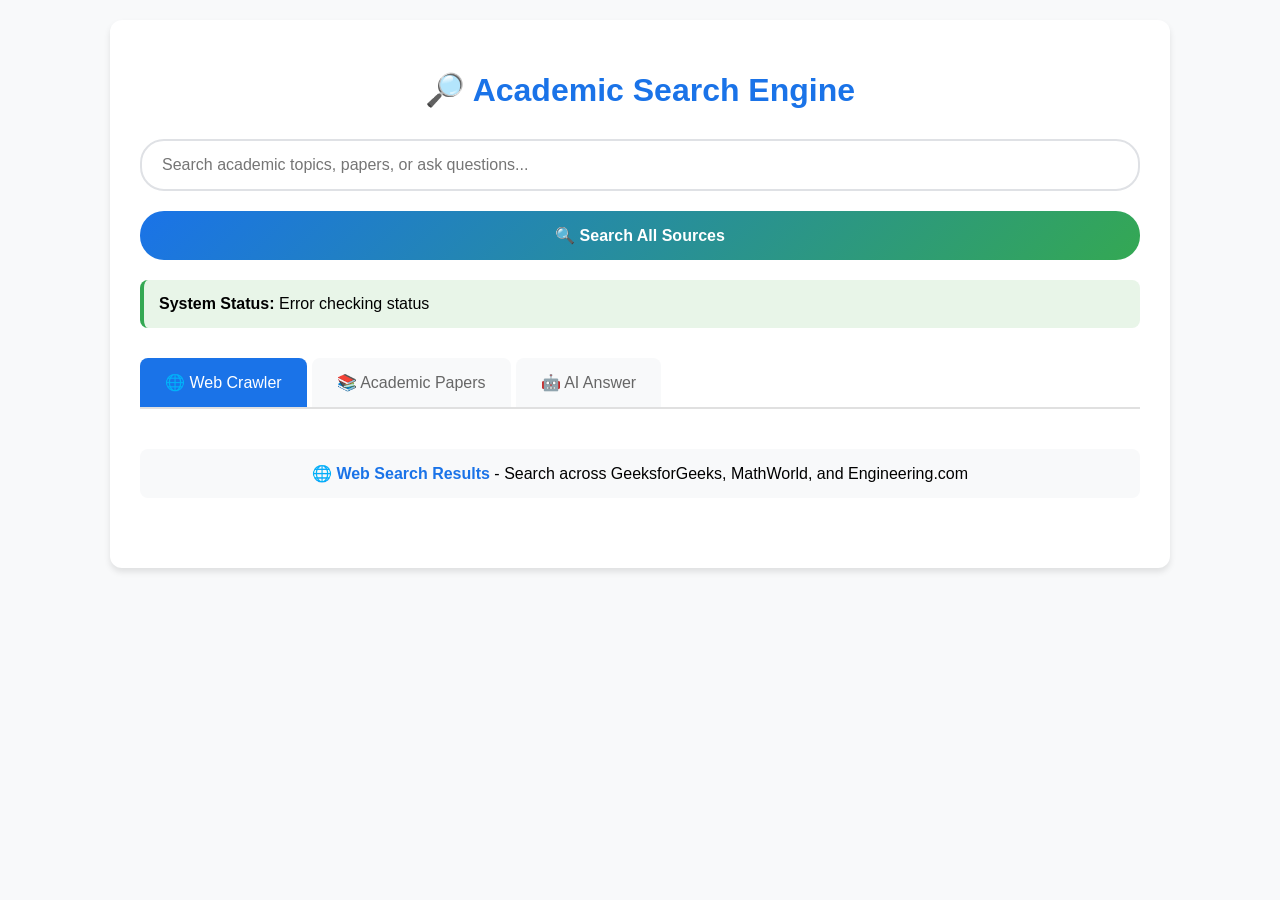
==== templates/index.html @ d4194c22 "updating UI" ====
<!DOCTYPE html>
<html lang="en">
  <head>
    <meta charset="UTF-8" />
    <meta name="viewport" content="width=device-width, initial-scale=1.0" />
    <title>Academic Search Engine</title>
    <style>
      body {
        font-family: "Segoe UI", Tahoma, Geneva, Verdana, sans-serif;
        margin: 0;
        padding: 20px;
        background-color: #f8f9fa;
      }
      .container {
        max-width: 1000px;
        margin: 0 auto;
        background: white;
        padding: 30px;
        border-radius: 12px;
        box-shadow: 0 4px 6px rgba(0, 0, 0, 0.1);
      }
      h1 {
        text-align: center;
        color: #1a73e8;
        margin-bottom: 30px;
      }
      .search-container {
        display: flex;
        position: relative;
        margin-bottom: 20px;
      }
      .search-input {
        width: 100%;
        padding: 15px 20px;
        font-size: 16px;
        border: 2px solid #dfe1e5;
        border-radius: 24px;
        outline: none;
        transition: all 0.3s ease;
      }
      .search-input:focus {
        border-color: #1a73e8;
        box-shadow: 0 0 0 3px rgba(26, 115, 232, 0.1);
      }
      .suggestions {
        position: absolute;
        top: 100%;
        left: 0;
        right: 0;
        background: white;
        border: 1px solid #dfe1e5;
        border-radius: 8px;
        box-shadow: 0 4px 6px rgba(0, 0, 0, 0.1);
        z-index: 1000;
        max-height: 300px;
        overflow-y: auto;
        display: none;
      }
      .suggestion-item {
        padding: 12px 20px;
        cursor: pointer;
        border-bottom: 1px solid #f1f3f4;
        transition: background-color 0.2s ease;
      }
      .suggestion-item:hover {
        background-color: #f8f9fa;
      }
      .suggestion-item:last-child {
        border-bottom: none;
      }
      .search-button {
        width: 100%;
        padding: 15px;
        background: linear-gradient(135deg, #1a73e8 0%, #34a853 100%);
        color: white;
        border: none;
        border-radius: 24px;
        font-size: 16px;
        font-weight: 600;
        cursor: pointer;
        transition: all 0.3s ease;
      }
      .search-button:hover {
        transform: translateY(-2px);
        box-shadow: 0 6px 20px rgba(26, 115, 232, 0.3);
      }
      .status {
        margin-top: 20px;
        padding: 15px;
        background-color: #e8f5e8;
        border-radius: 8px;
        border-left: 4px solid #34a853;
      }

      /* Tab Styles */
      .tabs {
        display: flex;
        border-bottom: 2px solid #e0e0e0;
        margin: 30px 0 20px 0;
      }
      .tab {
        padding: 15px 25px;
        background: #f8f9fa;
        border: none;
        cursor: pointer;
        font-size: 16px;
        font-weight: 500;
        color: #666;
        transition: all 0.3s ease;
        border-radius: 8px 8px 0 0;
        margin-right: 5px;
      }
      .tab.active {
        background: #1a73e8;
        color: white;
      }
      .tab:hover {
        background: #e3f2fd;
        color: #1a73e8;
      }
      .tab.active:hover {
        background: #1a73e8;
        color: white;
      }

      .tab-content {
        display: none;
        padding: 20px 0;
      }
      .tab-content.active {
        display: block;
      }

      .results {
        margin-top: 20px;
      }
      .result-item {
        padding: 20px;
        border: 1px solid #e0e0e0;
        border-radius: 8px;
        margin-bottom: 15px;
        background: white;
        transition: all 0.3s ease;
      }
      .result-item:hover {
        box-shadow: 0 4px 12px rgba(0, 0, 0, 0.1);
        transform: translateY(-2px);
      }
      .result-title {
        color: #1a0dab;
        font-size: 18px;
        margin-bottom: 10px;
        font-weight: 600;
      }
      .result-snippet {
        color: #545454;
        line-height: 1.5;
        margin-bottom: 10px;
      }
      .result-source {
        display: inline-block;
        background: #e3f2fd;
        color: #1a73e8;
        padding: 4px 12px;
        border-radius: 20px;
        font-size: 12px;
        font-weight: 500;
        margin-bottom: 10px;
      }
      .loading {
        text-align: center;
        padding: 40px;
        color: #666;
        font-size: 18px;
      }
      .stats {
        background: #f8f9fa;
        padding: 15px;
        border-radius: 8px;
        margin-bottom: 20px;
        text-align: center;
      }
      .stats strong {
        color: #1a73e8;
      }
    </style>
  </head>
  <body>
    <div class="container">
      <h1>🔎 Academic Search Engine</h1>

      <div class="search-container">
        <input
          type="text"
          id="searchInput"
          class="search-input"
          placeholder="Search academic topics, papers, or ask questions..."
        />
        <div id="suggestions" class="suggestions"></div>
      </div>

      <button id="searchButton" class="search-button">
        🔍 Search All Sources
      </button>

      <div id="status" class="status">
        <strong>System Status:</strong> Loading...
      </div>

      <!-- Tabs -->
      <div class="tabs">
        <button class="tab active" onclick="showTab('web')">
          🌐 Web Crawler
        </button>
        <button class="tab" onclick="showTab('academic')">
          📚 Academic Papers
        </button>
        <button class="tab" onclick="showTab('ai')">🤖 AI Answer</button>
      </div>

      <!-- Tab Contents -->
      <div id="webTab" class="tab-content active">
        <div class="stats">
          <strong>🌐 Web Search Results</strong> - Search across GeeksforGeeks,
          MathWorld, and Engineering.com
        </div>
        <div id="webResults" class="results"></div>
      </div>

      <div id="academicTab" class="tab-content">
        <div class="stats">
          <strong>📚 Academic Papers</strong> - Search research papers and
          academic documents
        </div>
        <div id="academicResults" class="results"></div>
      </div>

      <div id="aiTab" class="tab-content">
        <div class="stats">
          <strong>🤖 AI Answer</strong> - Get comprehensive AI-generated answers
          using all sources
        </div>
        <div id="aiResults" class="results"></div>
      </div>
    </div>

    <script>
      let searchTimeout;
      let currentQuery = "";
      const searchInput = document.getElementById("searchInput");
      const suggestions = document.getElementById("suggestions");
      const searchButton = document.getElementById("searchButton");
      const status = document.getElementById("status");
      const webResults = document.getElementById("webResults");
      const academicResults = document.getElementById("academicResults");
      const aiResults = document.getElementById("aiResults");

      // Tab functionality
      function showTab(tabName) {
        // Hide all tab contents
        const tabContents = document.querySelectorAll(".tab-content");
        tabContents.forEach((content) => content.classList.remove("active"));

        // Remove active class from all tabs
        const tabs = document.querySelectorAll(".tab");
        tabs.forEach((tab) => tab.classList.remove("active"));

        // Show selected tab content
        document.getElementById(tabName + "Tab").classList.add("active");

        // Add active class to clicked tab
        event.target.classList.add("active");
      }

      // Check system status on page load
      async function checkStatus() {
        try {
          const response = await fetch("/api/status");
          const data = await response.json();

          let statusText = "<strong>System Status:</strong><br>";
          statusText += `✅ Auto-suggestions: Available<br>`;
          statusText += `🌐 Web Search: ${
            data.features.web_search ? "Available" : "Not Available"
          }<br>`;
          statusText += `📚 Academic Search: ${
            data.features.academic_search ? "Available" : "Not Available"
          }<br>`;
          statusText += `🤖 AI Answers: ${
            data.features.ai_answers ? "Available" : "Not Available"
          }`;

          status.innerHTML = statusText;
        } catch (error) {
          status.innerHTML =
            "<strong>System Status:</strong> Error checking status";
        }
      }

      // Get suggestions as user types
      async function getSuggestions(query) {
        if (query.length < 1) {
          suggestions.style.display = "none";
          return;
        }

        try {
          const response = await fetch(
            `/api/suggestions?q=${encodeURIComponent(query)}`
          );
          const data = await response.json();

          if (data.suggestions.length > 0) {
            suggestions.innerHTML = data.suggestions
              .map(
                (suggestion) =>
                  `<div class="suggestion-item" onclick="selectSuggestion('${suggestion}')">🔍 ${suggestion}</div>`
              )
              .join("");
            suggestions.style.display = "block";
          } else {
            suggestions.style.display = "none";
          }
        } catch (error) {
          console.error("Error fetching suggestions:", error);
        }
      }

      // Select a suggestion
      function selectSuggestion(suggestion) {
        searchInput.value = suggestion;
        suggestions.style.display = "none";
        performSearch(suggestion);
      }

      // Perform search
      async function performSearch(query) {
        if (!query.trim()) return;

        currentQuery = query;

        // Show loading in all tabs
        webResults.innerHTML =
          '<div class="loading">🔍 Searching web sources...</div>';
        academicResults.innerHTML =
          '<div class="loading">📚 Searching academic papers...</div>';
        aiResults.innerHTML =
          '<div class="loading">🤖 Generating AI answer...</div>';

        try {
          const response = await fetch("/api/search", {
            method: "POST",
            headers: {
              "Content-Type": "application/json",
            },
            body: JSON.stringify({ query: query }),
          });

          const data = await response.json();
          displayResults(data);
        } catch (error) {
          const errorMsg =
            '<div class="loading">❌ Error performing search</div>';
          webResults.innerHTML = errorMsg;
          academicResults.innerHTML = errorMsg;
          aiResults.innerHTML = errorMsg;
          console.error("Search error:", error);
        }
      }

      // Display search results
      function displayResults(data) {
        if (data.error) {
          const errorMsg = `<div class="loading">❌ ${data.error}</div>`;
          webResults.innerHTML = errorMsg;
          academicResults.innerHTML = errorMsg;
          aiResults.innerHTML = errorMsg;
          return;
        }

        // Display web results
        if (data.web_results && data.web_results.length > 0) {
          let html = `<h3>🌐 Web Results (${data.web_results.length} found)</h3>`;
          data.web_results.forEach((result) => {
            html += `
                        <div class="result-item">
                            <div class="result-source">${result.source}</div>
                            <div class="result-title">${result.title}</div>
                            <div class="result-snippet">${result.snippet}</div>
                            <a href="${result.url}" target="_blank" style="color: #1a73e8; text-decoration: none;">🔗 ${result.url}</a>
                        </div>
                    `;
          });
          webResults.innerHTML = html;
        } else {
          webResults.innerHTML =
            '<div class="loading">No web results found</div>';
        }

        // Display academic papers
        if (data.academic_papers && data.academic_papers.length > 0) {
          let html = `<h3>📚 Academic Papers (${data.academic_papers.length} found)</h3>`;
          data.academic_papers.forEach((paper) => {
            html += `
                        <div class="result-item">
                            <div class="result-source">Academic Paper</div>
                            <div class="result-title">${paper.title}</div>
                            <div class="result-snippet"><strong>Authors:</strong> ${paper.authors} • <strong>Year:</strong> ${paper.year}</div>
                            <div class="result-snippet">${paper.abstract}</div>
                        </div>
                    `;
          });
          academicResults.innerHTML = html;
        } else {
          academicResults.innerHTML =
            '<div class="loading">No academic papers found</div>';
        }

        // Display AI answer
        if (data.ai_answer) {
          let html = `<h3>🤖 AI Answer</h3>`;
          html += `<div class="result-item"><div class="result-snippet">${data.ai_answer}</div></div>`;
          aiResults.innerHTML = html;
        } else {
          aiResults.innerHTML =
            '<div class="loading">No AI answer available</div>';
        }
      }

      // Event listeners
      searchInput.addEventListener("input", (e) => {
        clearTimeout(searchTimeout);
        searchTimeout = setTimeout(() => {
          getSuggestions(e.target.value);
        }, 300);
      });

      searchInput.addEventListener("focus", () => {
        if (searchInput.value.length >= 1) {
          getSuggestions(searchInput.value);
        }
      });

      document.addEventListener("click", (e) => {
        if (!e.target.closest(".search-container")) {
          suggestions.style.display = "none";
        }
      });

      searchButton.addEventListener("click", () => {
        performSearch(searchInput.value);
      });

      searchInput.addEventListener("keypress", (e) => {
        if (e.key === "Enter") {
          performSearch(searchInput.value);
        }
      });

      // Initialize
      checkStatus();
    </script>
  </body>
</html>
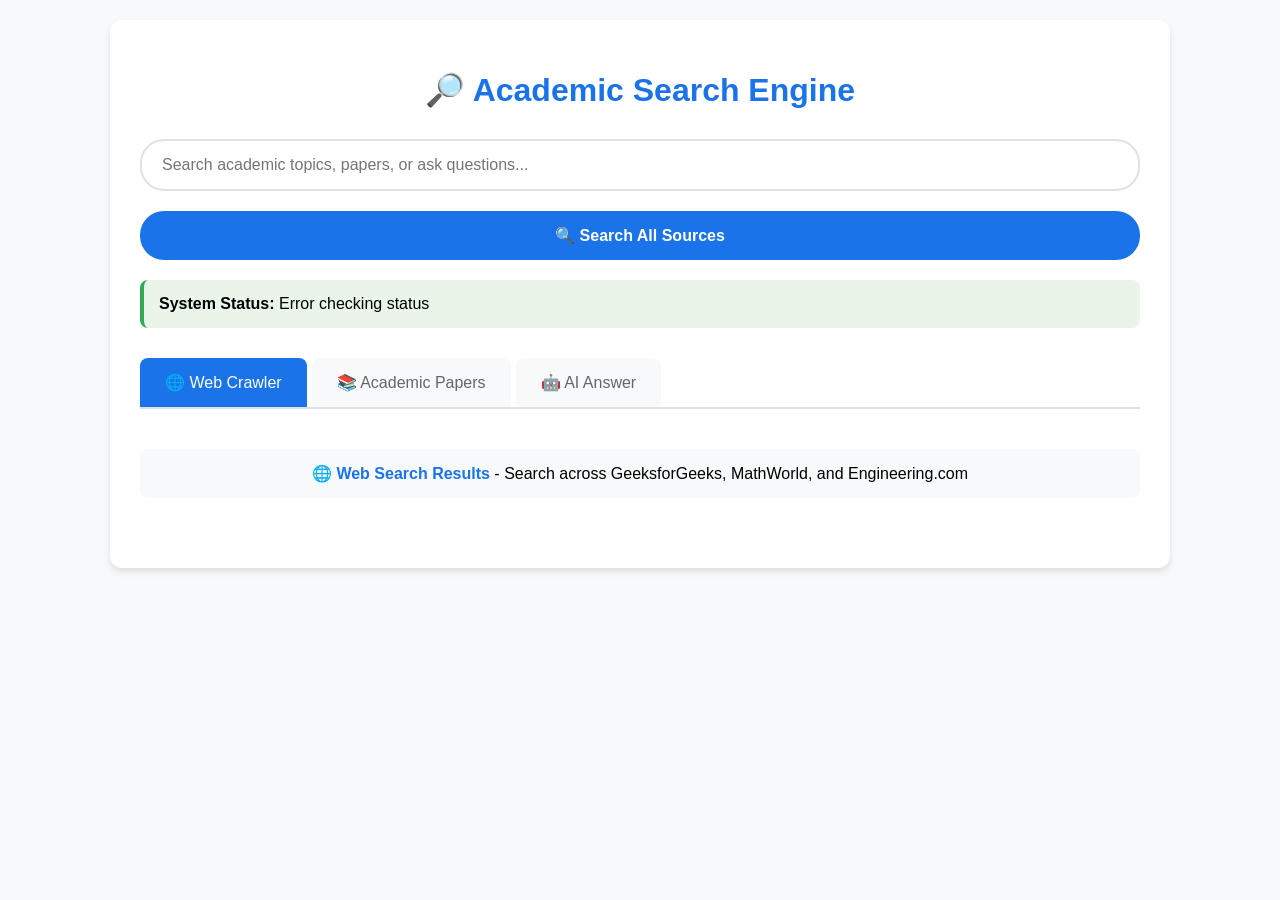
==== commit c95eb8af: "upadte ai result" ====
--- a/templates/index.html
+++ b/templates/index.html
@@ -71,7 +71,7 @@
       .search-button {
         width: 100%;
         padding: 15px;
-        background: linear-gradient(135deg, #1a73e8 0%, #34a853 100%);
+        background-color: #1a73e8;
         color: white;
         border: none;
         border-radius: 24px;
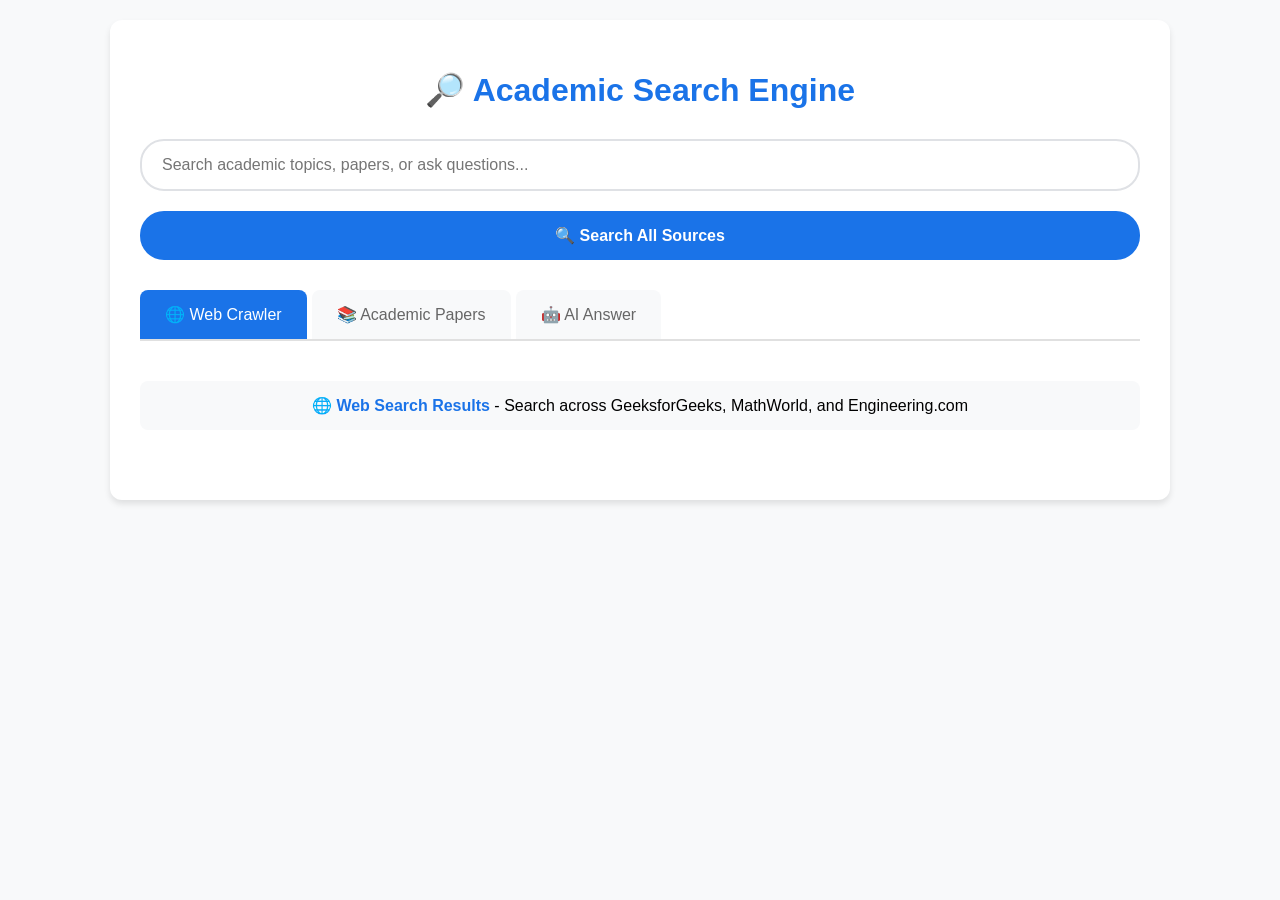
==== commit f9056dcb: "AI result done" ====
--- a/templates/index.html
+++ b/templates/index.html
@@ -71,7 +71,7 @@
       .search-button {
         width: 100%;
         padding: 15px;
-        background-color: #1a73e8;
+        background: #1a73e8;
         color: white;
         border: none;
         border-radius: 24px;
@@ -183,6 +183,218 @@
       .stats strong {
         color: #1a73e8;
       }
+
+      /* Enhanced AI Answer Styles */
+      .ai-answer-container {
+        background: linear-gradient(135deg, #f8f9ff 0%, #e8f4fd 100%);
+        border: 2px solid #e3f2fd;
+        border-radius: 12px;
+        padding: 20px;
+        margin-bottom: 20px;
+        box-shadow: 0 4px 12px rgba(26, 115, 232, 0.1);
+      }
+
+      .ai-answer-content {
+        font-size: 16px;
+        line-height: 1.6;
+        color: #2c3e50;
+        margin-bottom: 15px;
+        white-space: pre-wrap;
+      }
+
+      .ai-confidence {
+        display: flex;
+        align-items: center;
+        gap: 8px;
+        margin-bottom: 10px;
+      }
+
+      .confidence-label {
+        font-weight: 600;
+        color: #5f6368;
+      }
+
+      .confidence-score {
+        padding: 4px 12px;
+        border-radius: 20px;
+        font-weight: 700;
+        font-size: 14px;
+      }
+
+      .confidence-score.high {
+        background: #e8f5e8;
+        color: #137333;
+        border: 1px solid #34a853;
+      }
+
+      .confidence-score.medium {
+        background: #fef7e0;
+        color: #b06000;
+        border: 1px solid #fbbc04;
+      }
+
+      .confidence-score.low {
+        background: #fce8e6;
+        color: #d33b01;
+        border: 1px solid #ea4335;
+      }
+
+      .ai-processing-info {
+        background: rgba(26, 115, 232, 0.1);
+        color: #1a73e8;
+        padding: 8px 12px;
+        border-radius: 8px;
+        font-size: 14px;
+        margin: 5px 0;
+        border-left: 4px solid #1a73e8;
+      }
+
+      /* AI Sources Cards */
+      .ai-sources-container {
+        display: grid;
+        grid-template-columns: repeat(auto-fill, minmax(350px, 1fr));
+        gap: 16px;
+        margin-top: 15px;
+      }
+
+      .source-card {
+        background: white;
+        border: 1px solid #e0e0e0;
+        border-radius: 12px;
+        padding: 16px;
+        box-shadow: 0 2px 8px rgba(0, 0, 0, 0.1);
+        transition: all 0.3s ease;
+      }
+
+      .source-card:hover {
+        transform: translateY(-2px);
+        box-shadow: 0 4px 16px rgba(0, 0, 0, 0.15);
+        border-color: #1a73e8;
+      }
+
+      .source-header {
+        display: flex;
+        justify-content: space-between;
+        align-items: center;
+        margin-bottom: 12px;
+        padding-bottom: 8px;
+        border-bottom: 1px solid #f1f3f4;
+      }
+
+      .source-type {
+        background: #f8f9fa;
+        color: #5f6368;
+        padding: 4px 12px;
+        border-radius: 20px;
+        font-size: 12px;
+        font-weight: 600;
+        text-transform: uppercase;
+      }
+
+      .relevance-score {
+        background: #e8f5e8;
+        color: #137333;
+        padding: 4px 8px;
+        border-radius: 12px;
+        font-size: 11px;
+        font-weight: 600;
+      }
+
+      .source-title {
+        font-weight: 600;
+        color: #1a73e8;
+        margin-bottom: 8px;
+        font-size: 14px;
+        line-height: 1.4;
+      }
+
+      .source-content {
+        color: #5f6368;
+        font-size: 13px;
+        line-height: 1.5;
+        margin-bottom: 12px;
+        display: -webkit-box;
+        -webkit-line-clamp: 4;
+        -webkit-box-orient: vertical;
+        overflow: hidden;
+      }
+
+      .source-link {
+        color: #1a73e8;
+        text-decoration: none;
+        font-size: 12px;
+        font-weight: 600;
+        display: inline-flex;
+        align-items: center;
+        gap: 4px;
+        padding: 6px 12px;
+        background: #f8f9ff;
+        border-radius: 20px;
+        transition: all 0.2s ease;
+      }
+
+      .source-link:hover {
+        background: #e8f0fe;
+        transform: translateX(2px);
+      }
+
+      /* Processing Details */
+      .processing-details {
+        background: #f8f9fa;
+        border: 1px solid #e0e0e0;
+        border-radius: 8px;
+        padding: 15px;
+        margin-top: 20px;
+      }
+
+      .processing-details h5 {
+        margin: 0 0 10px 0;
+        color: #5f6368;
+        font-size: 14px;
+      }
+
+      .processing-stats {
+        display: flex;
+        gap: 20px;
+        flex-wrap: wrap;
+        margin-bottom: 10px;
+      }
+
+      .processing-stats span {
+        background: white;
+        padding: 6px 12px;
+        border-radius: 20px;
+        font-size: 12px;
+        color: #5f6368;
+        border: 1px solid #e0e0e0;
+      }
+
+      .active-features {
+        font-size: 12px;
+        color: #137333;
+        background: #e8f5e8;
+        padding: 8px 12px;
+        border-radius: 6px;
+        border-left: 4px solid #34a853;
+      }
+
+      /* Responsive adjustments */
+      @media (max-width: 768px) {
+        .ai-sources-container {
+          grid-template-columns: 1fr;
+        }
+
+        .processing-stats {
+          flex-direction: column;
+          gap: 8px;
+        }
+
+        .source-header {
+          flex-direction: column;
+          align-items: flex-start;
+          gap: 8px;
+        }
+      }
     </style>
   </head>
   <body>
@@ -202,10 +414,6 @@
       <button id="searchButton" class="search-button">
         🔍 Search All Sources
       </button>
-
-      <div id="status" class="status">
-        <strong>System Status:</strong> Loading...
-      </div>
 
       <!-- Tabs -->
       <div class="tabs">
@@ -416,8 +624,121 @@
             '<div class="loading">No academic papers found</div>';
         }
 
-        // Display AI answer
-        if (data.ai_answer) {
+        // Display AI answer (enhanced with separated format)
+        if (data.ai_answer && data.ai_answer.content) {
+          let html = `<h3>🤖 Enhanced AI Answer</h3>`;
+
+          // Display AI answer with confidence and processing info
+          html += `<div class="ai-answer-container">`;
+          html += `<div class="ai-answer-content">${data.ai_answer.content}</div>`;
+
+          // Add confidence and processing info if available
+          if (
+            data.ai_answer.confidence_score !== null &&
+            data.ai_answer.confidence_score !== undefined
+          ) {
+            const confidence = Math.round(
+              data.ai_answer.confidence_score * 100
+            );
+            const confidenceClass =
+              confidence >= 80 ? "high" : confidence >= 60 ? "medium" : "low";
+            html += `<div class="ai-confidence">
+              <span class="confidence-label">Confidence:</span>
+              <span class="confidence-score ${confidenceClass}">${confidence}%</span>
+            </div>`;
+          }
+
+          // Add processing info
+          if (data.ai_answer.perspectives_considered > 1) {
+            html += `<div class="ai-processing-info">
+              ✨ Enhanced with ${data.ai_answer.perspectives_considered} perspectives
+            </div>`;
+          }
+
+          if (data.ai_answer.refinement_iterations > 0) {
+            html += `<div class="ai-processing-info">
+              🔄 Refined ${data.ai_answer.refinement_iterations} times for better quality
+            </div>`;
+          }
+
+          html += `</div>`;
+
+          // Display AI sources as cards (like web crawler)
+          if (data.ai_sources && data.ai_sources.length > 0) {
+            html += `<h4>📚 Sources Used by AI (${data.ai_sources.length} sources)</h4>`;
+            html += `<div class="ai-sources-container">`;
+
+            data.ai_sources.forEach((source, index) => {
+              const sourceTypeIcon =
+                {
+                  web: "🌐",
+                  academic: "📚",
+                  vector: "🔍",
+                }[source.source_type] || "📄";
+
+              html += `
+                <div class="source-card">
+                  <div class="source-header">
+                    <span class="source-type">${sourceTypeIcon} ${
+                source.source_type.charAt(0).toUpperCase() +
+                source.source_type.slice(1)
+              }</span>
+                    ${
+                      source.relevance_score
+                        ? `<span class="relevance-score">Relevance: ${Math.round(
+                            source.relevance_score * 100
+                          )}%</span>`
+                        : ""
+                    }
+                  </div>
+                  <div class="source-title">${source.title}</div>
+                  <div class="source-content">${source.content}</div>
+                  ${
+                    source.url
+                      ? `<a href="${source.url}" target="_blank" class="source-link">🔗 View Source</a>`
+                      : ""
+                  }
+                </div>
+              `;
+            });
+
+            html += `</div>`;
+          }
+
+          // Add processing information if available
+          if (data.ai_processing_info) {
+            html += `<div class="processing-details">
+              <h5>🔧 Processing Details</h5>
+              <div class="processing-stats">
+                <span>Sources Available: ${
+                  data.ai_processing_info.total_sources_available || 0
+                }</span>
+                <span>Sources Selected: ${
+                  data.ai_processing_info.sources_selected || 0
+                }</span>
+              </div>`;
+
+            if (data.ai_processing_info.optimization_features_used) {
+              const features =
+                data.ai_processing_info.optimization_features_used;
+              const activeFeatures = Object.entries(features)
+                .filter(([key, value]) => value)
+                .map(([key, value]) => key);
+              if (activeFeatures.length > 0) {
+                html += `<div class="active-features">
+                  <strong>Active Optimizations:</strong> ${activeFeatures.join(
+                    ", "
+                  )}
+                </div>`;
+              }
+            }
+
+            html += `</div>`;
+          }
+
+          aiResults.innerHTML = html;
+        } else if (data.ai_answer && typeof data.ai_answer === "string") {
+          // Legacy format support
           let html = `<h3>🤖 AI Answer</h3>`;
           html += `<div class="result-item"><div class="result-snippet">${data.ai_answer}</div></div>`;
           aiResults.innerHTML = html;
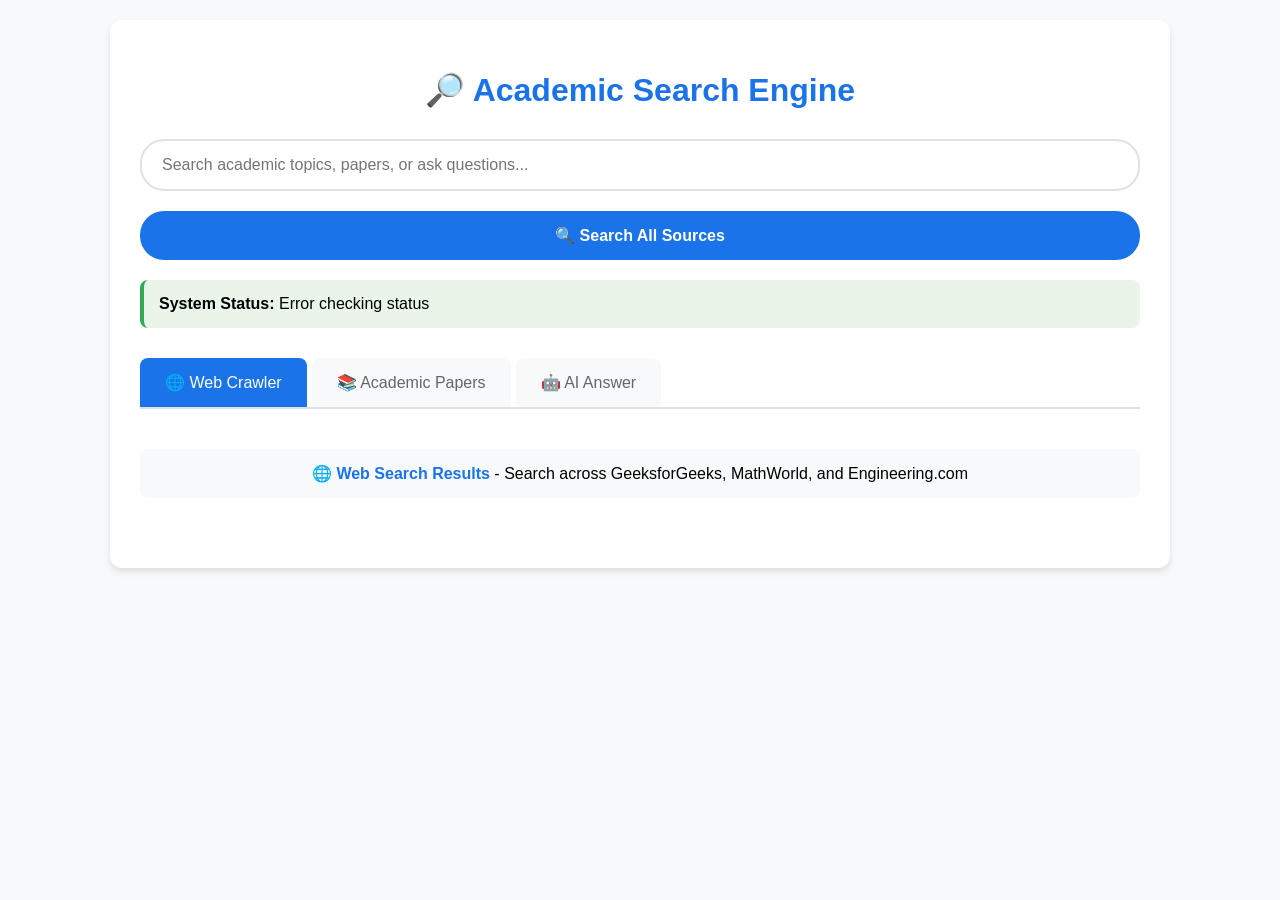
==== commit 9c0ace30: "ai-result-done" ====
--- a/templates/index.html
+++ b/templates/index.html
@@ -414,6 +414,10 @@
       <button id="searchButton" class="search-button">
         🔍 Search All Sources
       </button>
+
+      <div id="status" class="status">
+        <strong>System Status:</strong> Loading...
+      </div>
 
       <!-- Tabs -->
       <div class="tabs">
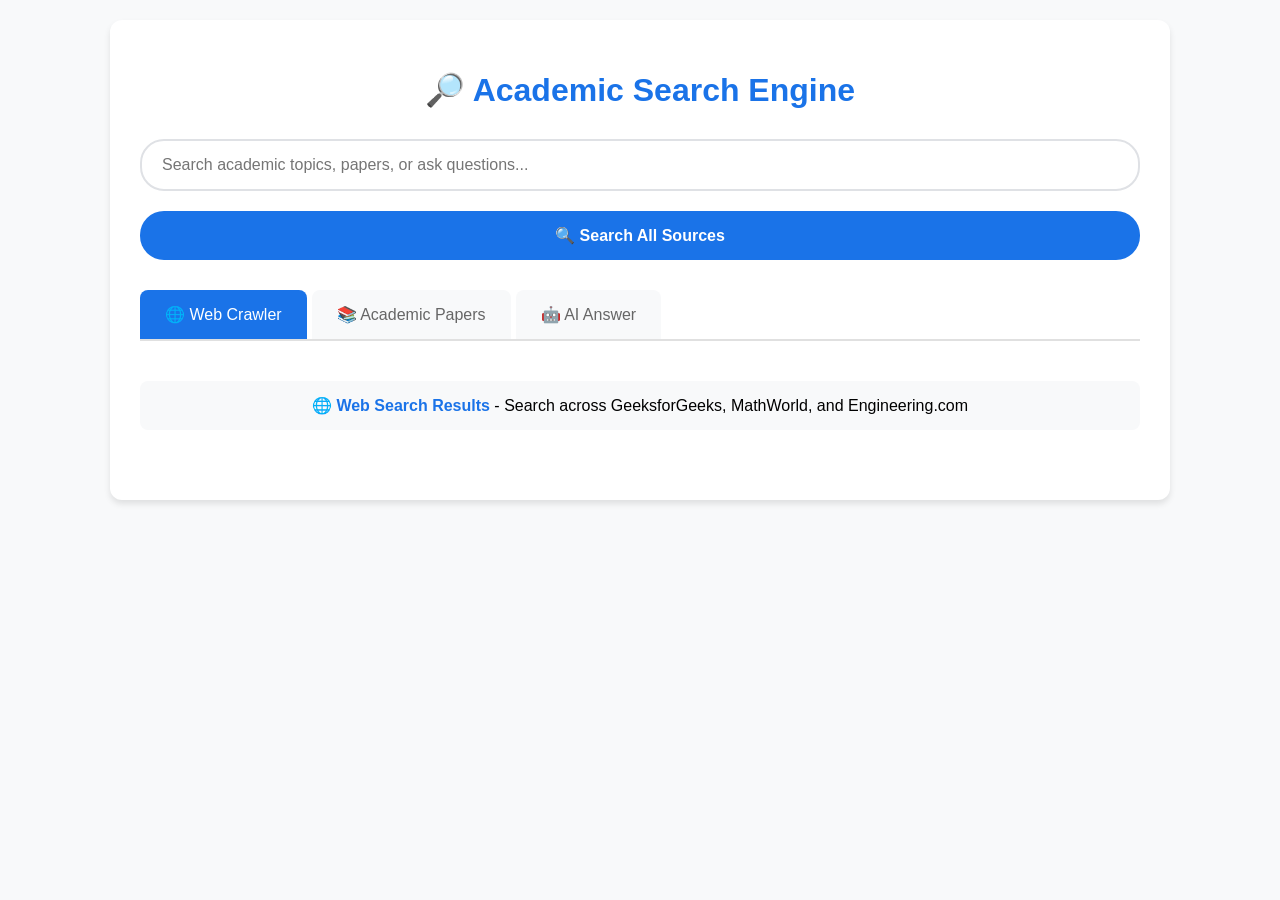
==== commit bcfda39d: "removing year field from all searching function" ====
--- a/templates/index.html
+++ b/templates/index.html
@@ -414,10 +414,6 @@
       <button id="searchButton" class="search-button">
         🔍 Search All Sources
       </button>
-
-      <div id="status" class="status">
-        <strong>System Status:</strong> Loading...
-      </div>
 
       <!-- Tabs -->
       <div class="tabs">
@@ -617,7 +613,7 @@
                         <div class="result-item">
                             <div class="result-source">Academic Paper</div>
                             <div class="result-title">${paper.title}</div>
-                            <div class="result-snippet"><strong>Authors:</strong> ${paper.authors} • <strong>Year:</strong> ${paper.year}</div>
+                            <div class="result-snippet"><strong>Authors:</strong> ${paper.authors}</div>
                             <div class="result-snippet">${paper.abstract}</div>
                         </div>
                     `;
